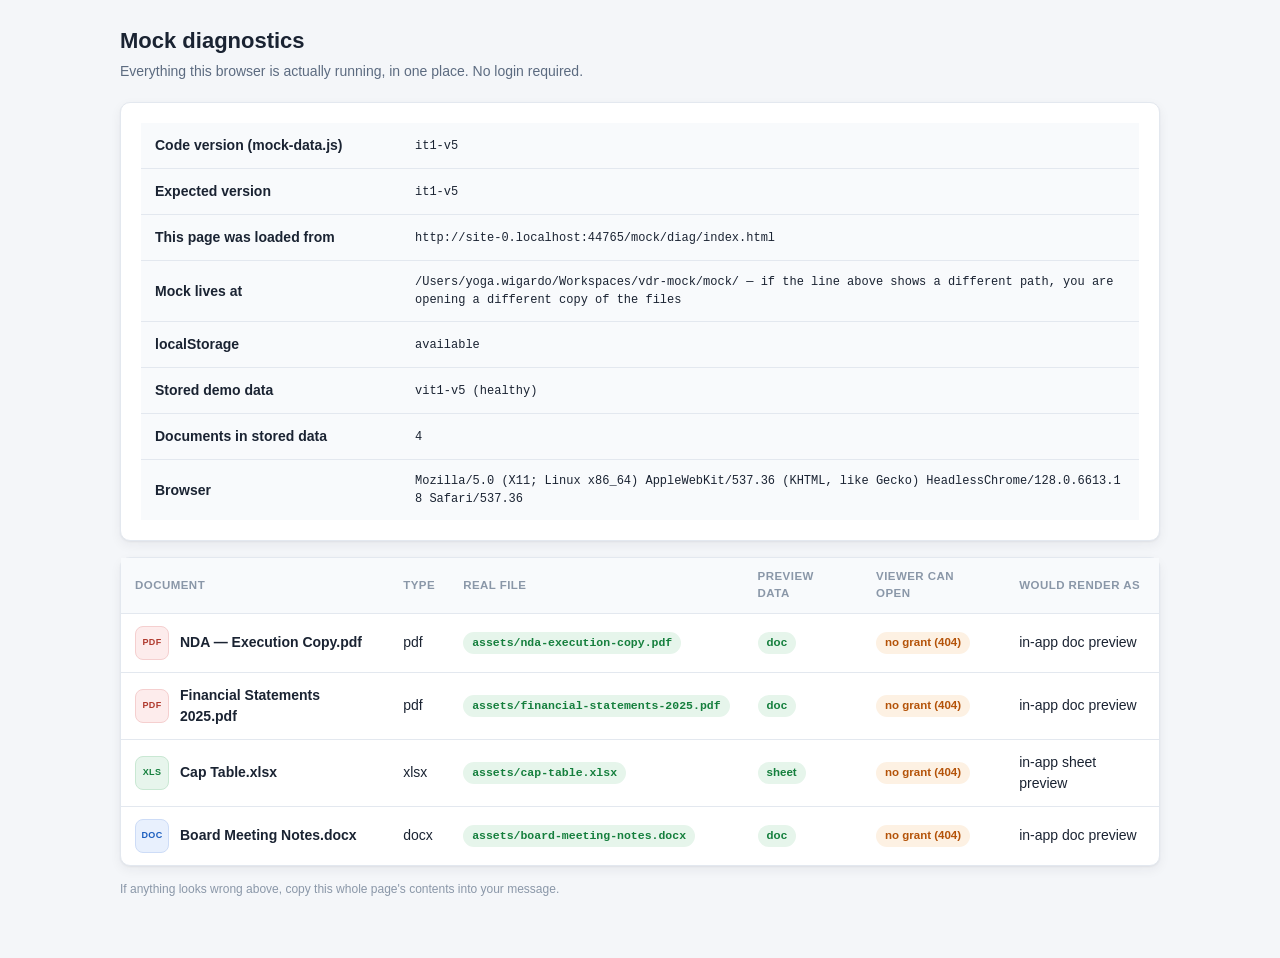
==== mock/diag/index.html @ a5954822 "first commit" ====
<!doctype html>
<html lang="en">
<head>
  <meta charset="utf-8">
  <meta name="viewport" content="width=device-width, initial-scale=1">
  <title>Diagnostics · SecureVDR</title>
  <link rel="stylesheet" href="../_shared/base.css">
  <link rel="stylesheet" href="style.css">
</head>
<body>
  <main class="container">
    <div class="page-head">
      <div>
        <h1>Mock diagnostics</h1>
        <div class="sub">Everything this browser is actually running, in one place. No login required.</div>
      </div>
    </div>

    <div class="card card-pad">
      <table class="table diag-table">
        <tbody id="summary"></tbody>
      </table>
    </div>

    <div class="card" style="margin-top: 16px">
      <table class="table">
        <thead>
          <tr>
            <th>Document</th>
            <th>Type</th>
            <th>Real file</th>
            <th>Preview data</th>
            <th>Viewer can open</th>
            <th>Would render as</th>
          </tr>
        </thead>
        <tbody id="rows"></tbody>
      </table>
    </div>

    <p class="diag-note">If anything looks wrong above, copy this whole page's contents into your message.</p>
  </main>

  <script src="../_shared/mock-data.js?v=5"></script>
  <script src="../_shared/mock-helpers.js?v=5"></script>
  <script src="script.js?v=5"></script>
</body>
</html>
---- mock/_shared/base.css ----
/* ============================================================
   SecureVDR mock — shared design tokens & components
   Page style.css files only add page-specific rules.
   ============================================================ */

:root {
  --bg: #f4f6f9;
  --surface: #ffffff;
  --surface-2: #f8fafc;
  --border: #e3e8ef;
  --border-strong: #cbd5e1;
  --text: #1a2332;
  --text-muted: #5c6b80;
  --text-faint: #8a97a8;
  --primary: #1f4fd8;
  --primary-hover: #1a43b8;
  --primary-soft: #e8eefc;
  --danger: #d64545;
  --danger-soft: #fdeaea;
  --warn: #b45309;
  --warn-soft: #fdf1e3;
  --success: #157f3d;
  --success-soft: #e6f5eb;
  --info: #0e7490;
  --info-soft: #e0f3f8;
  --radius: 10px;
  --radius-sm: 8px;
  --shadow: 0 1px 2px rgba(26, 35, 50, 0.06), 0 4px 12px rgba(26, 35, 50, 0.06);
  --font: -apple-system, BlinkMacSystemFont, "Segoe UI", Roboto, Helvetica, Arial, sans-serif;
}

* { box-sizing: border-box; }

html, body { margin: 0; padding: 0; }

body {
  font-family: var(--font);
  font-size: 14px;
  line-height: 1.5;
  color: var(--text);
  background: var(--bg);
  -webkit-font-smoothing: antialiased;
}

a { color: var(--primary); text-decoration: none; }
a:hover { text-decoration: underline; }

h1, h2, h3 { margin: 0; font-weight: 650; }

/* ---------- Layout ---------- */

.container { max-width: 1080px; margin: 0 auto; padding: 24px 20px 48px; }

.page-head { display: flex; align-items: flex-start; justify-content: space-between; gap: 16px; margin-bottom: 20px; flex-wrap: wrap; }
.page-head h1 { font-size: 22px; }
.page-head .sub { color: var(--text-muted); margin-top: 4px; }
.page-head .actions { display: flex; gap: 8px; align-items: center; }

/* ---------- Topbar ---------- */

.topbar {
  position: sticky; top: 0; z-index: 40;
  background: var(--surface);
  border-bottom: 1px solid var(--border);
}
.topbar-inner {
  max-width: 1080px; margin: 0 auto; padding: 0 20px;
  height: 56px; display: flex; align-items: center; gap: 20px;
}
.brand { display: flex; align-items: center; gap: 8px; font-weight: 700; font-size: 15px; color: var(--text); }
.brand:hover { text-decoration: none; }
.brand-mark {
  width: 26px; height: 26px; border-radius: 7px; flex: none;
  background: var(--primary); color: #fff;
  display: inline-flex; align-items: center; justify-content: center;
  font-size: 10.5px; font-weight: 800; letter-spacing: 0.02em;
}
.topbar-nav { display: flex; gap: 4px; margin-left: 8px; }
.topbar-nav a {
  padding: 6px 12px; border-radius: var(--radius-sm);
  color: var(--text-muted); font-weight: 550;
}
.topbar-nav a:hover { color: var(--text); background: var(--surface-2); text-decoration: none; }
.topbar-nav a.active { color: var(--primary); background: var(--primary-soft); }
.topbar-spacer { flex: 1; }

.user-chip { display: flex; align-items: center; gap: 10px; }
.user-chip .who { text-align: right; line-height: 1.25; }
.user-chip .who .name { font-weight: 600; font-size: 13px; }
.user-chip .who .email { color: var(--text-faint); font-size: 11.5px; }

.avatar {
  width: 34px; height: 34px; border-radius: 50%;
  background: var(--primary-soft); color: var(--primary);
  display: inline-flex; align-items: center; justify-content: center;
  font-weight: 700; font-size: 12.5px; flex: none;
}

/* ---------- Buttons ---------- */

.btn {
  display: inline-flex; align-items: center; justify-content: center; gap: 7px;
  padding: 8px 16px; border-radius: var(--radius-sm);
  border: 1px solid transparent; cursor: pointer;
  font: inherit; font-weight: 600; font-size: 13.5px;
  transition: background 0.12s ease, border-color 0.12s ease;
  text-decoration: none;
}
.btn:hover { text-decoration: none; }
.btn-primary { background: var(--primary); color: #fff; }
.btn-primary:hover { background: var(--primary-hover); }
.btn-secondary { background: var(--surface); color: var(--text); border-color: var(--border-strong); }
.btn-secondary:hover { background: var(--surface-2); }
.btn-ghost { background: transparent; color: var(--text-muted); }
.btn-ghost:hover { background: var(--surface-2); color: var(--text); }
.btn-danger { background: var(--danger); color: #fff; }
.btn-danger:hover { background: #c03a3a; }
.btn-sm { padding: 5px 11px; font-size: 12.5px; }
.btn-block { width: 100%; }
.btn[disabled] { opacity: 0.55; cursor: not-allowed; }

/* ---------- Forms ---------- */

.field { display: block; margin-bottom: 14px; }
.field > span { display: block; font-size: 12.5px; font-weight: 600; color: var(--text-muted); margin-bottom: 5px; }
.field input, .field select {
  width: 100%; padding: 9px 12px; font: inherit; color: var(--text);
  border: 1px solid var(--border-strong); border-radius: var(--radius-sm); background: var(--surface);
}
.field input:focus, .field select:focus { outline: 2px solid var(--primary-soft); border-color: var(--primary); }

.form-error {
  background: var(--danger-soft); color: var(--danger);
  border: 1px solid #f3c6c6; border-radius: var(--radius-sm);
  padding: 9px 12px; font-size: 13px; margin-bottom: 14px;
}

/* ---------- Cards ---------- */

.card {
  background: var(--surface); border: 1px solid var(--border);
  border-radius: var(--radius); box-shadow: var(--shadow);
}
.card-pad { padding: 20px; }

.cards-grid { display: grid; grid-template-columns: repeat(auto-fill, minmax(300px, 1fr)); gap: 16px; }

.room-card { padding: 18px; cursor: pointer; transition: border-color 0.12s ease, transform 0.12s ease; }
.room-card:hover { border-color: var(--primary); transform: translateY(-1px); text-decoration: none; }
.room-card .rc-top { display: flex; align-items: center; justify-content: space-between; gap: 10px; margin-bottom: 6px; }
.room-card h2 { font-size: 15.5px; color: var(--text); }
.room-card .rc-desc { color: var(--text-muted); font-size: 13px; min-height: 38px; }
.room-card .rc-meta { display: flex; gap: 14px; color: var(--text-faint); font-size: 12px; margin-top: 12px; border-top: 1px solid var(--border); padding-top: 10px; }

/* ---------- Badges & chips ---------- */

.badge {
  display: inline-flex; align-items: center; gap: 5px;
  padding: 2.5px 9px; border-radius: 999px;
  font-size: 11.5px; font-weight: 650; white-space: nowrap;
}
.badge-neutral { background: var(--surface-2); color: var(--text-muted); border: 1px solid var(--border); }
.badge-info { background: var(--info-soft); color: var(--info); }
.badge-success { background: var(--success-soft); color: var(--success); }
.badge-warn { background: var(--warn-soft); color: var(--warn); }
.badge-danger { background: var(--danger-soft); color: var(--danger); }
.badge-primary { background: var(--primary-soft); color: var(--primary); }

.chip {
  display: inline-flex; align-items: center; gap: 6px;
  padding: 5px 11px; border-radius: 999px; cursor: pointer;
  background: var(--surface-2); border: 1px solid var(--border);
  font: inherit; font-size: 12.5px; color: var(--text-muted);
}
.chip:hover { border-color: var(--primary); color: var(--primary); background: var(--primary-soft); }

/* ---------- Tables ---------- */

.table { width: 100%; border-collapse: collapse; }
.table th {
  text-align: left; font-size: 11.5px; text-transform: uppercase; letter-spacing: 0.04em;
  color: var(--text-faint); font-weight: 700; padding: 10px 14px;
  border-bottom: 1px solid var(--border); background: var(--surface-2);
}
.table td { padding: 12px 14px; border-bottom: 1px solid var(--border); vertical-align: middle; }
.table tr:last-child td { border-bottom: none; }
.table tbody tr:hover { background: var(--surface-2); }

.doc-name-cell { display: flex; align-items: center; gap: 11px; }
.doc-name-cell .doc-title { font-weight: 600; color: var(--text); }
.doc-name-cell .doc-sub { color: var(--text-faint); font-size: 12px; }

.file-ic {
  width: 34px; height: 34px; border-radius: 8px; flex: none;
  display: inline-flex; align-items: center; justify-content: center;
  font-size: 9px; font-weight: 750; letter-spacing: 0.04em; color: var(--text-muted);
  background: var(--surface-2); border: 1px solid var(--border);
}
.ft-pdf { background: #fdecec; border-color: #f5cfcf; color: #b03a2e; }
.ft-docx { background: #e8f0fd; border-color: #cddcf7; color: #1d5fbf; }
.ft-xlsx { background: #e7f5ec; border-color: #c9e8d3; color: #157f3d; }
.ft-pptx { background: #fdf1e3; border-color: #f3d9b8; color: #b45309; }

/* ---------- Empty / error states ---------- */

.state-block { text-align: center; padding: 56px 24px; }
.state-block .ic { margin-bottom: 12px; color: var(--text-faint); }
.state-block .ic svg { width: 38px; height: 38px; display: block; margin: 0 auto; }
.state-block h2 { font-size: 17px; margin-bottom: 6px; }
.state-block p { color: var(--text-muted); max-width: 420px; margin: 0 auto 16px; }

/* ---------- Breadcrumb ---------- */

.breadcrumb { display: flex; align-items: center; gap: 7px; color: var(--text-faint); font-size: 13px; margin-bottom: 14px; flex-wrap: wrap; }
.breadcrumb a { color: var(--text-muted); }
.breadcrumb .sep { color: var(--border-strong); }

/* ---------- Skeleton / spinner ---------- */

.skeleton {
  background: linear-gradient(90deg, var(--surface-2) 25%, #eef2f6 50%, var(--surface-2) 75%);
  background-size: 200% 100%; animation: shimmer 1.3s infinite; border-radius: var(--radius-sm);
}
@keyframes shimmer { 0% { background-position: 200% 0; } 100% { background-position: -200% 0; } }

.spinner {
  width: 22px; height: 22px; border-radius: 50%;
  border: 2.5px solid var(--border); border-top-color: var(--primary);
  animation: spin 0.8s linear infinite; display: inline-block;
}
@keyframes spin { to { transform: rotate(360deg); } }

/* ---------- Toasts ---------- */

.toast-stack { position: fixed; right: 18px; bottom: 18px; z-index: 100; display: flex; flex-direction: column; gap: 9px; }
.toast {
  background: var(--text); color: #fff; padding: 11px 15px; border-radius: var(--radius-sm);
  box-shadow: var(--shadow); font-size: 13px; max-width: 340px;
  animation: toast-in 0.18s ease;
}
.toast.t-success { background: var(--success); }
.toast.t-error { background: var(--danger); }
.toast.t-warn { background: var(--warn); }
@keyframes toast-in { from { opacity: 0; transform: translateY(6px); } to { opacity: 1; transform: none; } }

/* ---------- Auth (login) layout ---------- */

.auth-body { background: linear-gradient(180deg, #eef2f8 0%, var(--bg) 100%); }
.auth-wrap { min-height: 100vh; display: flex; align-items: center; justify-content: center; padding: 24px; }
.auth-card { width: 400px; max-width: 100%; padding: 30px; }
.brand-lg { display: flex; align-items: center; gap: 10px; font-size: 19px; font-weight: 750; margin-bottom: 6px; }
.brand-lg .brand-mark { width: 34px; height: 34px; border-radius: 9px; font-size: 13px; }
.auth-sub { color: var(--text-muted); font-size: 13px; margin: 0 0 16px; }
.demo-chips { display: flex; flex-wrap: wrap; gap: 7px; margin-bottom: 18px; }
.demo-chips-label { font-size: 11.5px; font-weight: 700; color: var(--text-faint); text-transform: uppercase; letter-spacing: 0.05em; margin-bottom: 7px; }
.auth-foot { color: var(--text-faint); font-size: 11.5px; text-align: center; margin: 16px 0 0; }

/* ---------- Responsive ---------- */

@media (max-width: 860px) {
  .topbar-inner { padding: 0 14px; }
  .user-chip .who { display: none; }
  .container { padding: 18px 14px 40px; }
}
---- mock/diag/style.css ----
/* diag — page-specific only */

.diag-table td:first-child { font-weight: 650; width: 260px; }
.diag-table td { background: var(--surface-2); }
.diag-table td:last-child { font-family: ui-monospace, SFMono-Regular, Menlo, monospace; font-size: 12px; word-break: break-all; }

.diag-note { color: var(--text-faint); font-size: 12px; margin-top: 14px; }

.badge-mono { font-family: ui-monospace, SFMono-Regular, Menlo, monospace; }
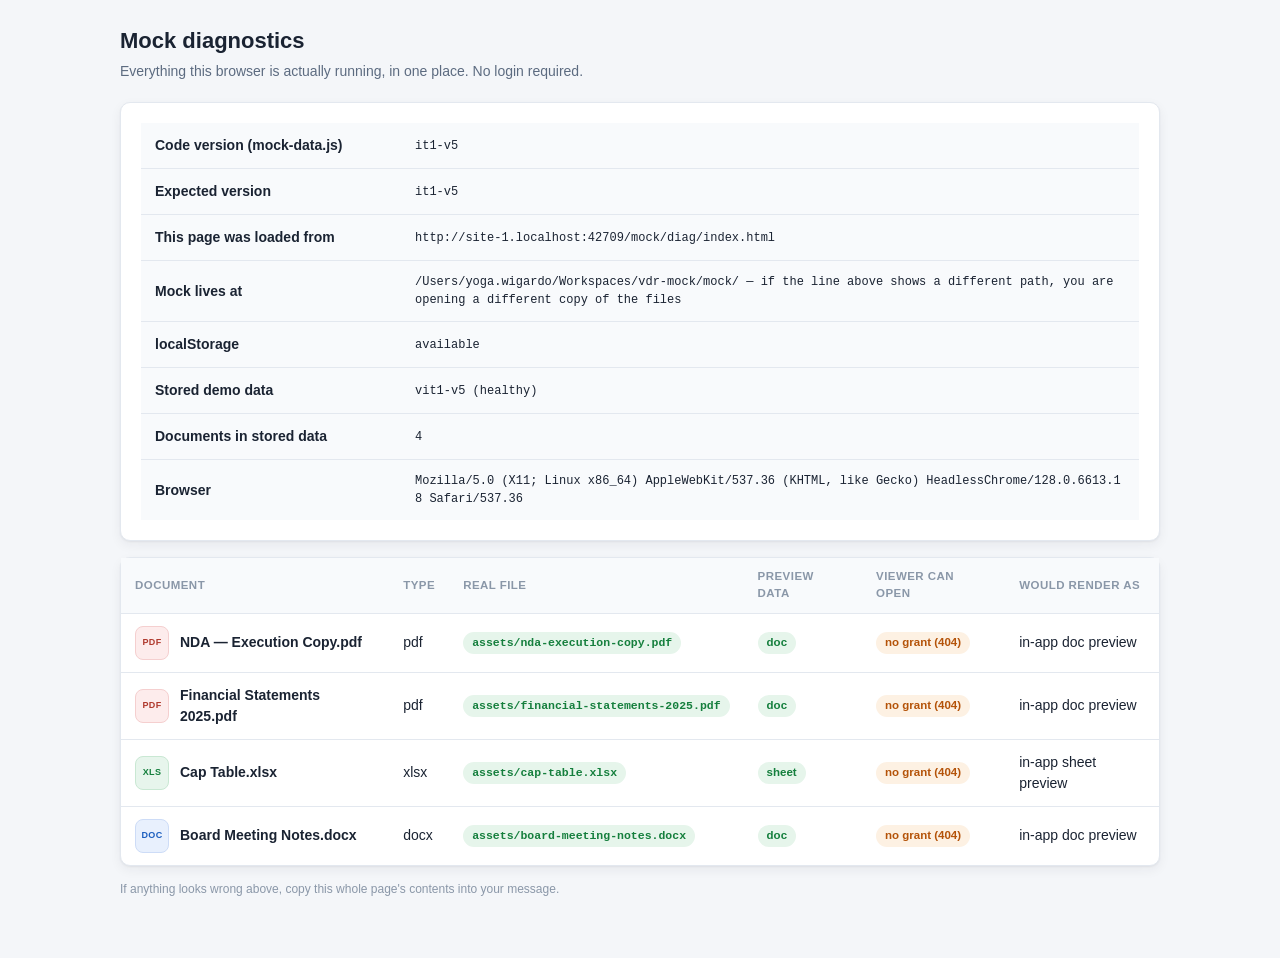
==== commit d17fc6dc: "add proposal" ====
--- a/mock/diag/index.html
+++ b/mock/diag/index.html
@@ -41,8 +41,8 @@
     <p class="diag-note">If anything looks wrong above, copy this whole page's contents into your message.</p>
   </main>
 
-  <script src="../_shared/mock-data.js?v=5"></script>
-  <script src="../_shared/mock-helpers.js?v=5"></script>
-  <script src="script.js?v=5"></script>
+  <script src="../_shared/mock-data.js?v=6"></script>
+  <script src="../_shared/mock-helpers.js?v=6"></script>
+  <script src="script.js?v=6"></script>
 </body>
 </html>
